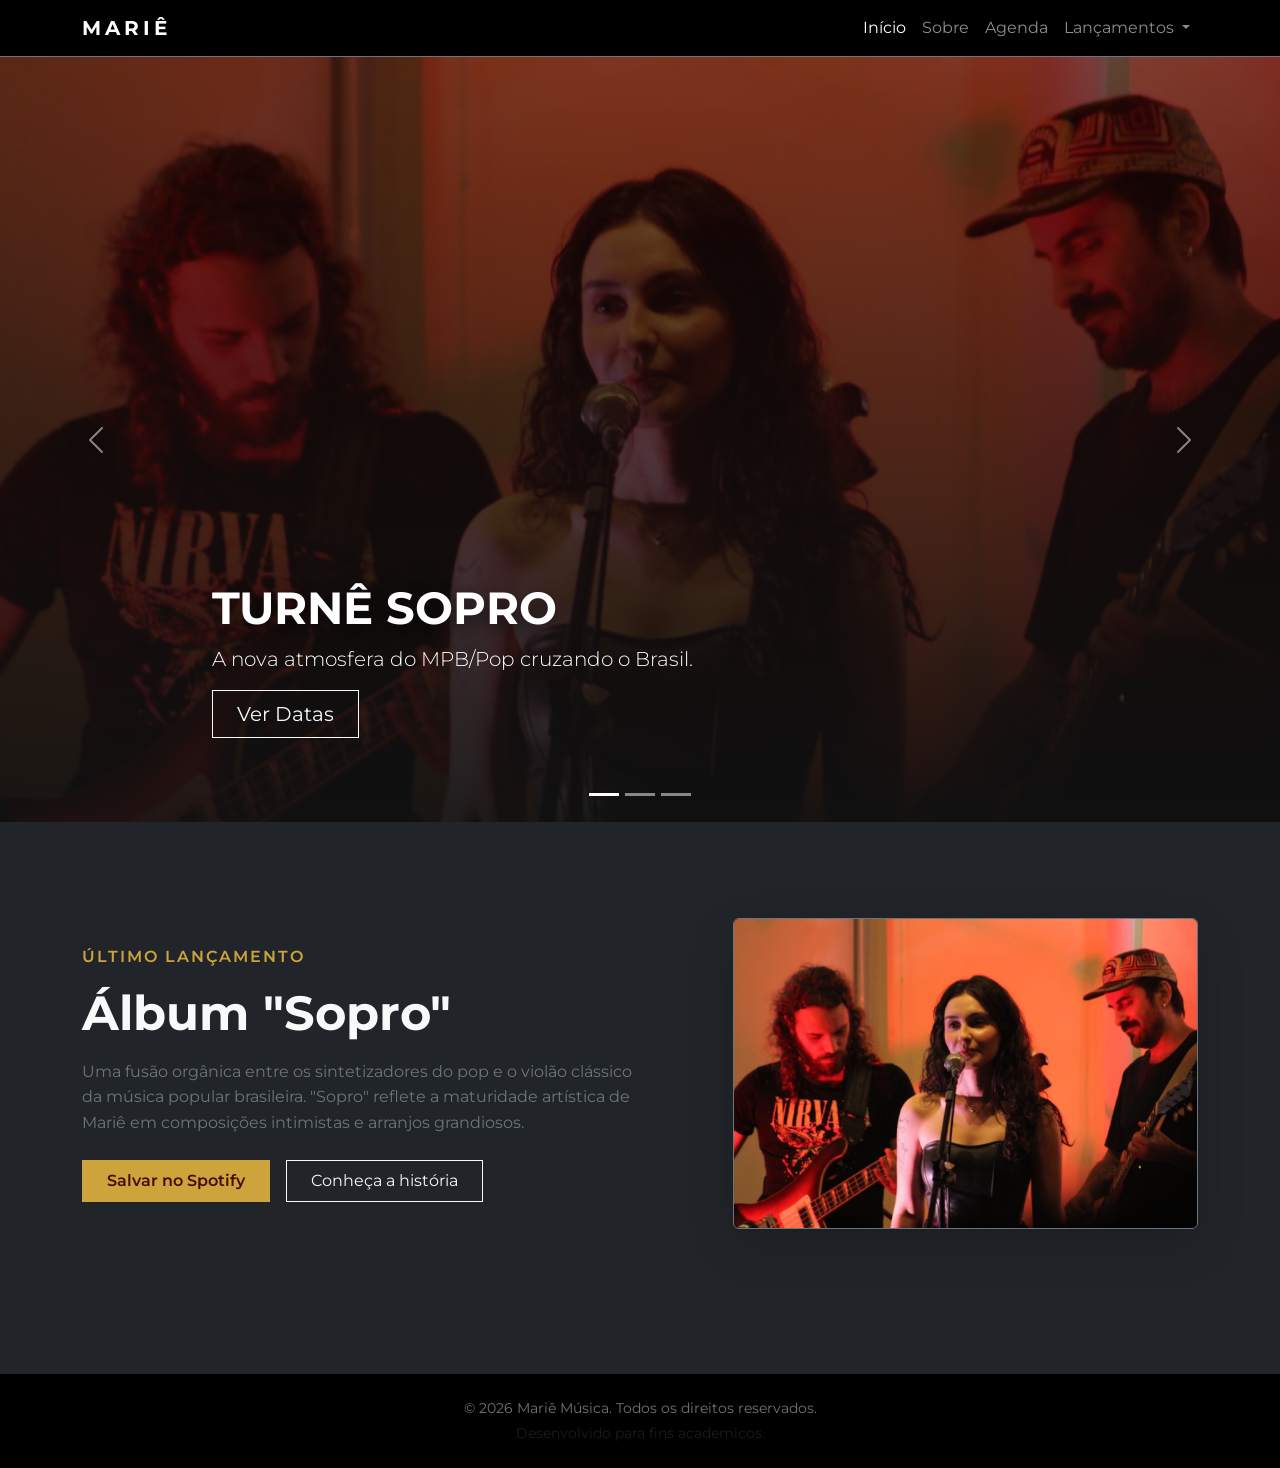
==== index.html @ c8bed158 "initial release" ====
<!doctype html>
<html lang="pt-BR">
  <head>
    <meta charset="UTF-8" />
    <meta name="viewport" content="width=device-width, initial-scale=1.0" />
    <title>Mariê | Site Oficial</title>
    <link
      rel="stylesheet"
      href="https://cdn.jsdelivr.net/npm/bootstrap-icons@1.11.3/font/bootstrap-icons.min.css"
    />
    <link
      href="https://cdn.jsdelivr.net/npm/bootstrap@5.3.3/dist/css/bootstrap.min.css"
      rel="stylesheet"
    />

    <link rel="stylesheet" href="css/style.css" />
  </head>
  <body class="bg-dark text-light">
    <header>
      <nav
        class="navbar navbar-expand-lg navbar-dark bg-black sticky-top border-bottom border-secondary"
      >
        <div class="container">
          <a class="navbar-brand fw-bold tracking-widest" href="index.html"
            >MARIÊ</a
          >
          <button
            class="navbar-toggler"
            type="button"
            data-bs-toggle="collapse"
            data-bs-target="#navbarNav"
            aria-controls="navbarNav"
            aria-expanded="false"
            aria-label="Toggle navigation"
          >
            <span class="navbar-toggler-icon"></span>
          </button>
          <div class="collapse navbar-collapse" id="navbarNav">
            <ul class="navbar-nav ms-auto align-items-center">
              <li class="nav-item">
                <a class="nav-link active" href="index.html">Início</a>
              </li>
              <li class="nav-item">
                <a class="nav-link" href="sobre.html">Sobre</a>
              </li>
              <li class="nav-item">
                <a class="nav-link" href="agenda.html">Agenda</a>
              </li>
              <li class="nav-item dropdown">
                <a
                  class="nav-link dropdown-toggle btn-custom-dropdown"
                  href="#"
                  id="navbarDropdown"
                  role="button"
                  data-bs-toggle="dropdown"
                  aria-expanded="false"
                >
                  Lançamentos
                </a>
                <ul
                  class="dropdown-menu dropdown-menu-dark text-center"
                  aria-labelledby="navbarDropdown"
                >
                  <li>
                    <a class="dropdown-item" href="#" target="_blank"
                      >Álbum 'Sopro' (2025)</a
                    >
                  </li>
                  <li>
                    <a class="dropdown-item" href="#" target="_blank"
                      >Single 'Cais' (2026)</a
                    >
                  </li>
                  <li><hr class="dropdown-divider" /></li>
                  <li>
                    <a
                      class="dropdown-item text-warning"
                      href="#"
                      target="_blank"
                      >Ouvir no Spotify</a
                    >
                  </li>
                </ul>
              </li>
            </ul>
          </div>
        </div>
      </nav>
    </header>

    <main>
      <section
        id="home-carousel"
        class="carousel slide carousel-fade"
        data-bs-ride="carousel"
      >
        <div class="carousel-indicators">
          <button
            type="button"
            data-bs-target="#home-carousel"
            data-bs-slide-to="0"
            class="active"
            aria-current="true"
            aria-label="Slide 1"
          ></button>
          <button
            type="button"
            data-bs-target="#home-carousel"
            data-bs-slide-to="1"
            aria-label="Slide 2"
          ></button>
          <button
            type="button"
            data-bs-target="#home-carousel"
            data-bs-slide-to="2"
            aria-label="Slide 3"
          ></button>
        </div>
        <div class="carousel-inner">
          <div class="carousel-item active" data-bs-interval="5000">
            <div class="overlay"></div>
            <img
              src="img/image1.jpeg"
              onerror="
                this.src =
                  'https://images.unsplash.com/photo-1516450360452-9312f5e86fc7?q=80&w=1920'
              "
              class="d-block w-100 carousel-img"
              alt="Mariê no Palco"
            />
            <div
              class="carousel-caption carousel-caption-mobile text-start mb-5"
            >
              <h1 class="display-3 fw-bold text-uppercase">Turnê Sopro</h1>
              <p class="lead">A nova atmosfera do MPB/Pop cruzando o Brasil.</p>
              <a
                href="agenda.html"
                class="btn btn-outline-light btn-lg rounded-0 px-4"
                >Ver Datas</a
              >
            </div>
          </div>
          <div class="carousel-item" data-bs-interval="5000">
            <div class="overlay"></div>
            <img
              src="img/image2.jpeg"
              onerror="
                this.src =
                  'https://images.unsplash.com/photo-1514525253161-7a46d19cd819?q=80&w=1920'
              "
              class="d-block w-100 carousel-img"
              alt="Show Luzes"
            />
            <div class="carousel-caption carousel-caption-mobile mb-5">
              <h2 class="display-3 fw-bold text-uppercase text-gold">
                Novo Single 'Cais'
              </h2>
              <p class="lead">Disponível em todas as plataformas digitais.</p>
              <button
                class="btn btn-gold btn-lg rounded-0 px-4"
                data-bs-toggle="modal"
                data-bs-target="#newsletterModal"
              >
                Ouvir Agora
              </button>
            </div>
          </div>
          <div class="carousel-item" data-bs-interval="5000">
            <div class="overlay"></div>
            <img
              src="img/image3.jpeg"
              onerror="
                this.src =
                  'https://images.unsplash.com/photo-1470225620780-dba8ba36b745?q=80&w=1920'
              "
              class="d-block w-100 carousel-img"
              alt="Mariê ao vivo"
            />
            <div class="carousel-caption carousel-caption-mobile text-end mb-5">
              <h2 class="display-3 fw-bold text-uppercase">
                Experiência Única
              </h2>
              <p class="lead">Sinta a poesia e o ritmo se misturarem.</p>
            </div>
          </div>
        </div>
        <button
          class="carousel-control-prev"
          type="button"
          data-bs-target="#home-carousel"
          data-bs-slide="prev"
        >
          <span class="carousel-control-prev-icon" aria-hidden="true"></span>
          <span class="visually-hidden">Anterior</span>
        </button>
        <button
          class="carousel-control-next"
          type="button"
          data-bs-target="#home-carousel"
          data-bs-slide="next"
        >
          <span class="carousel-control-next-icon" aria-hidden="true"></span>
          <span class="visually-hidden">Próximo</span>
        </button>
      </section>

      <section class="container py-5 my-5">
        <div
          class="d-flex flex-column flex-lg-row align-items-center justify-content-between gap-5 section-flex"
        >
          <div class="flex-item-content text-center text-lg-start col-lg-6">
            <span class="text-gold text-uppercase fw-semibold tracking-wide"
              >Último Lançamento</span
            >
            <h2 class="display-5 fw-bold my-3">Álbum "Sopro"</h2>
            <p class="text-secondary leading-relaxed">
              Uma fusão orgânica entre os sintetizadores do pop e o violão
              clássico da música popular brasileira. "Sopro" reflete a
              maturidade artística de Mariê em composições intimistas e arranjos
              grandiosos.
            </p>
            <div
              class="mt-4 d-flex justify-content-center justify-content-lg-start gap-3"
            >
              <button
                class="btn btn-gold rounded-0 px-4 py-2"
                data-bs-toggle="modal"
                data-bs-target="#newsletterModal"
              >
                Salvar no Spotify
              </button>
              <a
                href="sobre.html"
                class="btn btn-outline-light rounded-0 px-4 py-2"
                >Conheça a história</a
              >
            </div>
          </div>
          <div class="flex-item-image col-lg-5 text-center">
            <div class="album-cover-wrapper position-relative">
              <img
                src="img/image1.jpeg"
                onerror="
                  this.src =
                    'https://images.unsplash.com/photo-1511671782779-c97d3d27a1d4?q=80&w=600'
                "
                alt="Capa do Álbum"
                class="img-fluid rounded shadow-lg border border-secondary"
              />
            </div>
          </div>
        </div>
      </section>
    </main>

    <div
      class="modal fade"
      id="newsletterModal"
      tabindex="-1"
      aria-labelledby="newsletterModalLabel"
      aria-hidden="true"
    >
      <div class="modal-dialog modal-dialog-centered modal-fullscreen-sm-down">
        <div
          class="modal-content bg-black text-light border border-secondary shadow-lg"
        >
          <div class="modal-header border-bottom border-dark">
            <h5
              class="modal-title fw-bold text-uppercase"
              id="newsletterModalLabel"
            >
              Ouvir Agora
            </h5>
            <button
              type="button"
              class="btn-close btn-close-white"
              data-bs-dismiss="modal"
              aria-label="Close"
            ></button>
          </div>
          <div class="modal-body py-4">
            <p class="text-secondary mb-3">
              Ouça o novo single em sua plataforma favorita ou inscreva-se na
              nossa newsletter para novidades.
            </p>
            <div class="row g-3 align-items-center">
              <div class="col-12">
                <div
                  class="d-flex flex-column flex-sm-row gap-3 align-items-center"
                >
                  <div class="flex-fill">
                    <div
                      class="d-flex flex-column flex-md-row align-items-start align-items-md-center justify-content-between gap-3"
                    >
                      <div>
                        <h6 class="mb-1 fw-bold">
                          Cais — Mariê feat. Tini (2026)
                        </h6>
                        <p class="mb-1 small text-secondary">Mariê</p>
                      </div>
                      <div class="d-none d-md-block">
                        <a
                          href="https://open.spotify.com/intl-pt/track/7kYbxvrGXv8cmKjkqgqhrw?si=89a0f99a4b0c460d"
                          target="_blank"
                          rel="noopener"
                          class="btn btn-gold"
                          >Abrir no Spotify</a
                        >
                      </div>
                    </div>

                    <div class="mt-3">
                      <div class="ratio ratio-16x9 rounded overflow-hidden">
                        <iframe
                          src="https://open.spotify.com/embed/track/7kYbxvrGXv8cmKjkqgqhrw"
                          width="100%"
                          height="80"
                          frameborder="0"
                          allow="
                            clipboard-write;
                            encrypted-media;
                            fullscreen;
                            picture-in-picture;
                          "
                        ></iframe>
                      </div>
                    </div>

                    <div class="mt-3 d-flex gap-2 d-md-none">
                      <a
                        href="https://open.spotify.com/intl-pt/track/7kYbxvrGXv8cmKjkqgqhrw?si=89a0f99a4b0c460d"
                        target="_blank"
                        rel="noopener"
                        class="btn btn-gold w-100"
                        >Ouvir no Spotify</a
                      >
                    </div>
                  </div>
                </div>
              </div>
            </div>
          </div>
        </div>
      </div>
    </div>

    <div
      class="modal fade"
      id="subscribeModal"
      tabindex="-1"
      aria-labelledby="subscribeModalLabel"
      aria-hidden="true"
    >
      <div class="modal-dialog modal-dialog-centered modal-fullscreen-sm-down">
        <div
          class="modal-content bg-black text-light border border-secondary shadow-lg"
        >
          <div class="modal-header border-bottom border-dark">
            <h5
              class="modal-title fw-bold text-uppercase"
              id="subscribeModalLabel"
            >
              Inscreva-se
            </h5>
            <button
              type="button"
              class="btn-close btn-close-white"
              data-bs-dismiss="modal"
              aria-label="Close"
            ></button>
          </div>
          <div class="modal-body py-4">
            <form id="subscribeForm">
              <div class="mb-3">
                <label for="email" class="form-label small text-gold fw-bold"
                  >E‑mail</label
                >
                <input
                  type="email"
                  class="form-control bg-dark text-light border-secondary rounded-0"
                  id="email"
                  placeholder="seu@exemplo.com"
                  required
                />
              </div>
              <div class="d-flex justify-content-end">
                <button
                  type="button"
                  class="btn btn-outline-secondary rounded-0 me-2"
                  data-bs-dismiss="modal"
                >
                  Fechar
                </button>
                <button type="submit" class="btn btn-gold rounded-0">
                  Enviar
                </button>
              </div>
            </form>
          </div>
        </div>
      </div>
    </div>

    <div
      class="modal fade"
      id="buyTicketModal"
      tabindex="-1"
      aria-labelledby="buyTicketModalLabel"
      aria-hidden="true"
    >
      <div
        class="modal-dialog modal-dialog-centered modal-lg modal-fullscreen-sm-down"
      >
        <div
          class="modal-content bg-black text-light border border-secondary shadow-lg"
        >
          <div class="modal-header border-bottom border-dark">
            <h5
              class="modal-title fw-bold text-uppercase tracking-wide"
              id="buyTicketModalLabel"
            >
              <i class="bi bi-ticket-perforated text-gold me-2"></i> Reserva de
              Ingressos
            </h5>
            <button
              type="button"
              class="btn-close btn-close-white"
              data-bs-dismiss="modal"
              aria-label="Close"
            ></button>
          </div>

          <div class="modal-body py-4">
            <div class="row g-4">
              <div class="col-md-5 border-end border-dark">
                <div
                  class="d-flex flex-column h-100 justify-content-center px-2"
                >
                  <img
                    src="img/image1.jpeg"
                    onerror="
                      this.src =
                        'https://images.unsplash.com/photo-1501386761578-eac5c94b800a?q=80&w=400'
                    "
                    class="img-fluid rounded mb-3 shadow"
                    alt="Mariê Show"
                  />
                  <p class="text-gold mb-1 small fw-bold uppercase">
                    Turnê Sopro 2026
                  </p>
                  <h4 class="fw-bold">Mariê Ao Vivo</h4>
                  <p class="text-secondary small">
                    Selecione o setor desejado. Os ingressos são nominais e
                    intransferíveis.
                  </p>
                </div>
              </div>

              <div class="col-md-7">
                <form id="purchaseForm" class="px-2">
                  <div class="row">
                    <div class="col-12 mb-3">
                      <label class="form-label text-gold small fw-bold"
                        >Nome</label
                      >
                      <input
                        type="text"
                        class="form-control bg-dark text-light border-secondary rounded-0"
                        id="buyerName"
                        placeholder="Seu nome"
                        required
                      />
                    </div>
                    <div class="col-12 mb-3">
                      <label class="form-label text-gold small fw-bold"
                        >E‑mail</label
                      >
                      <input
                        type="email"
                        class="form-control bg-dark text-light border-secondary rounded-0"
                        id="buyerEmail"
                        placeholder="seu@exemplo.com"
                        required
                      />
                    </div>

                    <div class="col-12 mb-3">
                      <label class="form-label text-gold small fw-bold"
                        >Setor</label
                      >
                      <select
                        class="form-select bg-dark text-light border-secondary rounded-0"
                        id="setorSelect"
                      >
                        <option value="pista">Pista Comum — R$ 80,00</option>
                        <option value="vip">
                          Pista Premium VIP — R$ 160,00
                        </option>
                      </select>
                    </div>

                    <div class="col-6 mb-3">
                      <label
                        for="quantity"
                        class="form-label text-gold small fw-bold"
                        >Quantidade</label
                      >
                      <input
                        type="number"
                        class="form-control bg-dark text-light border-secondary rounded-0"
                        id="quantity"
                        value="1"
                        min="1"
                        max="6"
                      />
                    </div>

                    <div class="col-6 mb-3">
                      <label class="form-label text-gold small fw-bold"
                        >Pagamento</label
                      >
                      <select
                        class="form-select bg-dark text-light border-secondary rounded-0"
                        id="paymentMethod"
                      >
                        <option value="card">Cartão (simulação)</option>
                        <option value="pix">PIX</option>
                        <option value="boleto">Boleto</option>
                      </select>
                    </div>

                    <div class="col-12 mb-2">
                      <div
                        class="alert alert-dark bg-dark border-secondary text-secondary small"
                        role="alert"
                      >
                        <i class="bi bi-info-circle me-2"></i> Valores mostrados
                        são de exemplo — pagamento simulado.
                      </div>
                    </div>
                  </div>
                </form>
              </div>
            </div>
          </div>
          <div class="modal-footer border-top border-dark">
            <button
              type="button"
              class="btn btn-outline-secondary rounded-0 px-4"
              data-bs-dismiss="modal"
            >
              Cancelar
            </button>
            <button
              type="submit"
              form="purchaseForm"
              class="btn btn-gold rounded-0 px-5"
            >
              Confirmar Compra
            </button>
          </div>
        </div>
      </div>
    </div>

    <footer class="bg-black text-center py-4 border-top border-dark mt-5">
      <div class="container">
        <p class="mb-1 text-secondary small">
          &copy; 2026 Mariê Música. Todos os direitos reservados.
        </p>
        <p class="small text-muted mb-0">Desenvolvido para fins academicos.</p>
      </div>
    </footer>

    <script src="https://cdn.jsdelivr.net/npm/bootstrap@5.3.3/dist/js/bootstrap.bundle.min.js"></script>
    <script src="js/script.js"></script>
  </body>
</html>
---- css/style.css ----
/* Configurações Gerais e Tipografia */
@import url("https://fonts.googleapis.com/css2?family=Montserrat:wght@300;400;600;700&display=swap");

body {
  font-family: "Montserrat", sans-serif;
  background-color: #440d0d !important;
  overflow-x: hidden;
}

/* Footer sticky: layout base */
html,
body {
  height: 100%;
}
body {
  display: flex;
  flex-direction: column;
  min-height: 100vh;
}
main {
  flex: 1 0 auto;
}
footer {
  flex-shrink: 0;
}

.text-gold {
  color: #cca43b !important;
}

.btn-gold {
  background-color: #cca43b !important;
  color: #440d0d !important;
  font-weight: 600;
  border: 1px solid #cca43b;
  transition: all 0.3s ease;
}

.btn-gold:hover,
.btn-gold:focus-visible {
  background-color: #b88d2d !important;
  color: #440d0d !important;
  border-color: #b88d2d !important;
  box-shadow: 0 0 0 0.2rem rgba(204, 164, 59, 0.22);
}

.tracking-widest {
  letter-spacing: 4px;
}
.tracking-wide {
  letter-spacing: 2px;
}

.carousel-img {
  height: 85vh;
  object-fit: cover;
  filter: brightness(60%) contrast(105%);
}

.overlay {
  position: absolute;
  top: 0;
  left: 0;
  width: 100%;
  height: 100%;
  background: linear-gradient(
    180deg,
    rgba(62, 9, 9, 0.3) 0%,
    rgba(18, 18, 18, 0.9) 100%
  );
  z-index: 1;
}

.carousel-caption {
  z-index: 2;
}

.filter-grayscale {
  filter: grayscale(30%) contrast(110%);
  transition: filter 0.5s ease;
}

.filter-grayscale:hover {
  filter: grayscale(0%) contrast(100%);
}

.table th,
.table td {
  padding: 1.2rem 1rem !important;
}

.leading-relaxed {
  line-height: 1.6;
}

.carousel-caption-mobile {
  display: block;
  padding: 1rem 1.25rem;
  max-width: 95%;
}

.carousel-caption-mobile h1,
.carousel-caption-mobile h2,
.carousel-caption-mobile h4 {
  text-shadow: 0 6px 18px rgba(0, 0, 0, 0.6);
}

@media (max-width: 767.98px) {
  .carousel-img {
    height: 60vh;
  }

  .carousel-caption-mobile {
    position: relative;
    bottom: 0;
    transform: none;
    text-align: center !important;
    padding-bottom: 1.5rem;
  }

  .carousel-caption-mobile.text-start,
  .carousel-caption-mobile.text-end {
    text-align: center !important;
  }

  .carousel-caption-mobile h1,
  .carousel-caption-mobile h2,
  .carousel-caption-mobile p {
    text-align: center !important;
  }

  .carousel-caption-mobile {
    left: 50% !important;
    transform: translateX(-50%) !important;
    width: 100%;
    padding-left: 1rem;
    padding-right: 1rem;
  }

  .carousel-caption-mobile .display-3 {
    font-size: 1.6rem;
    line-height: 1.1;
  }

  .carousel-caption-mobile .lead {
    font-size: 0.95rem;
  }

  .section-flex {
    padding-left: 1rem;
    padding-right: 1rem;
  }

  .flex-item-image img {
    max-width: 360px;
  }
}

@media (min-width: 768px) {
  .carousel-caption-mobile .display-3 {
    font-size: 2.8rem;
  }
}

.spotify-cover img {
  border-radius: 6px;
  object-fit: cover;
}

@media (max-width: 575.98px) {
  .spotify-cover img {
    max-width: 120px;
  }
  .modal-content {
    padding: 0.5rem;
  }
}

@media (min-width: 576px) {
  .modal-dialog {
    max-width: 720px;
  }
}

/* Ajustes para modals em tela pequena (fullscreen-sm-down) */
@media (max-width: 575.98px) {
  .modal-fullscreen-sm-down .modal-content {
    border-radius: 0;
    height: 100vh;
    display: flex;
    flex-direction: column;
  }
  .modal-fullscreen-sm-down .modal-body {
    overflow-y: auto;
    -webkit-overflow-scrolling: touch;
    padding: 1rem;
  }
  .modal-fullscreen-sm-down .modal-footer {
    flex-shrink: 0;
  }
  .modal-fullscreen-sm-down .d-flex.flex-column.flex-sm-row {
    gap: 0.5rem;
    align-items: flex-start;
  }
}

.modal-fullscreen-sm-down,
.modal-fullscreen-sm-down .modal-dialog,
.modal-fullscreen-sm-down .modal-content,
.modal-fullscreen-sm-down .modal-body {
  overflow-x: hidden;
}

.spotify-cover img {
  width: 100%;
  height: auto;
  max-width: 140px;
}

.modal-fullscreen-sm-down .modal-body {
  box-sizing: border-box;
  padding-left: 0.75rem;
  padding-right: 0.75rem;
}

/* Fix flex overflow: allow flex children to shrink on narrow viewports */
.modal-fullscreen-sm-down .flex-fill {
  min-width: 0 !important;
}
.modal-fullscreen-sm-down .spotify-cover {
  flex: 0 0 auto;
}
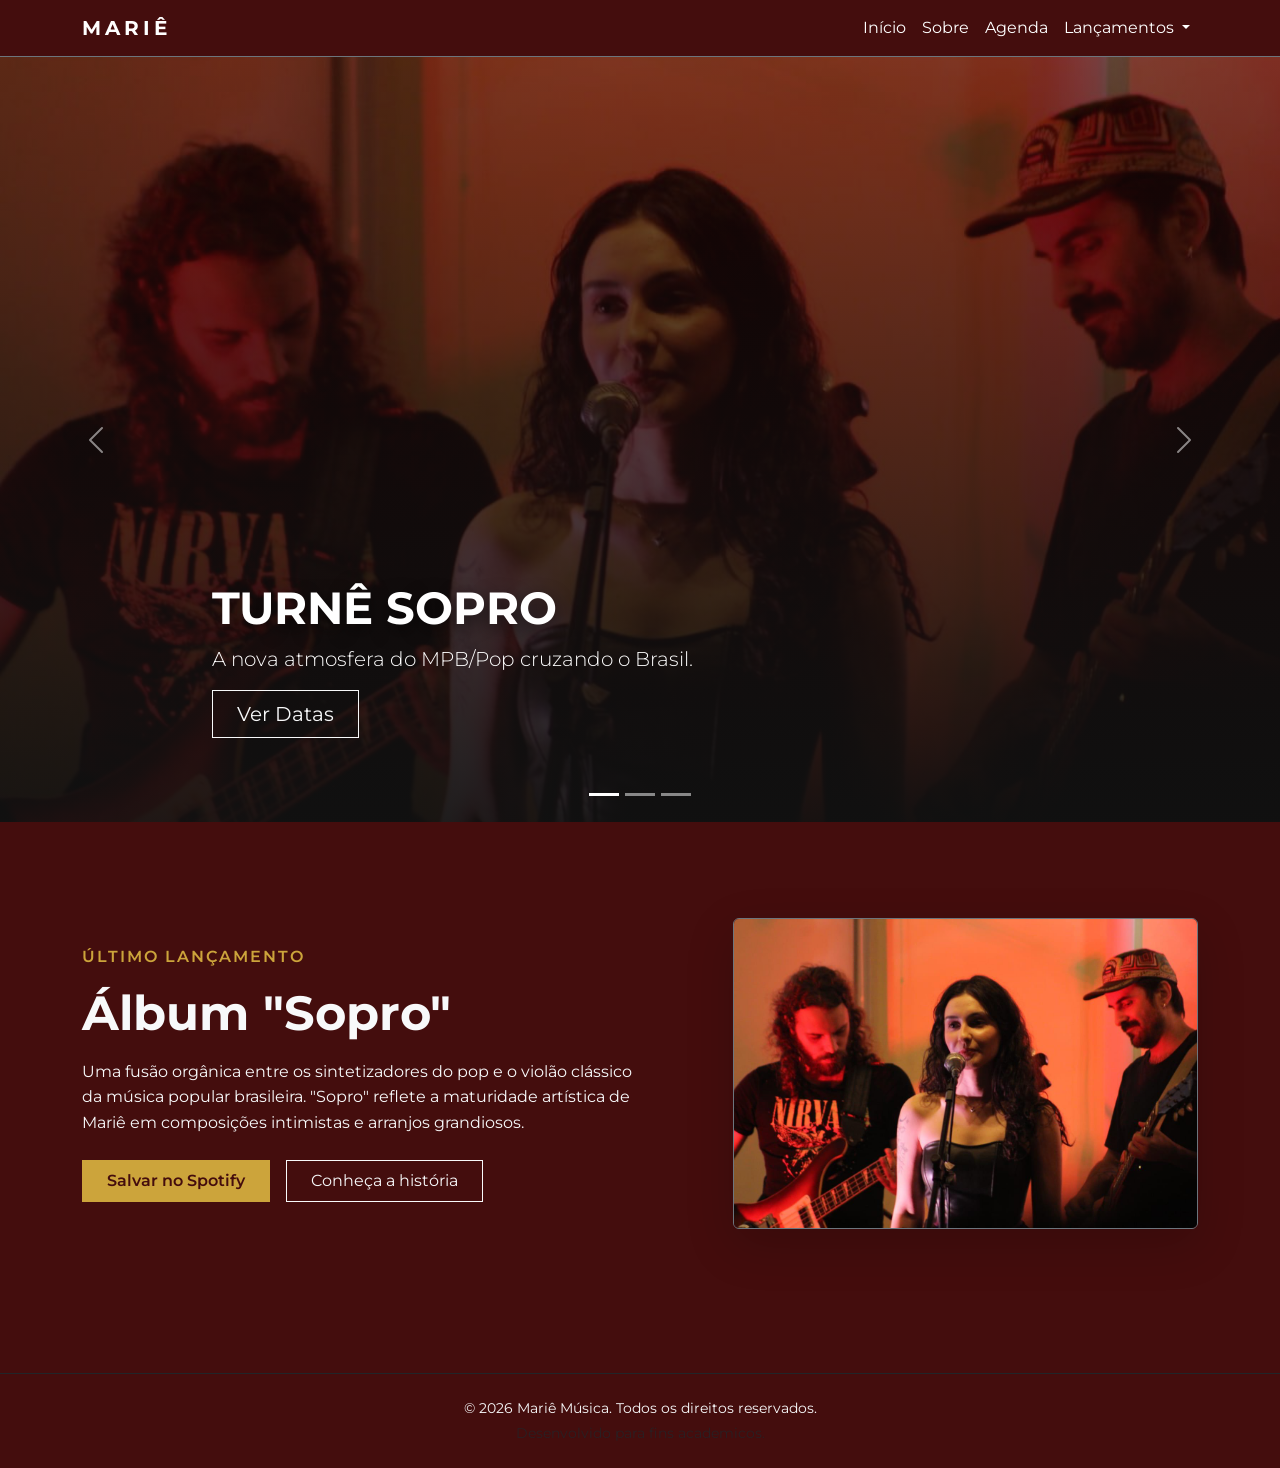
==== commit a8f2b4e1: "chore: manutenção na margem" ====
--- a/index.html
+++ b/index.html
@@ -15,17 +15,17 @@
 
     <link rel="stylesheet" href="css/style.css" />
   </head>
-  <body class="bg-dark text-light">
+  <body class="text-light">
     <header>
       <nav
-        class="navbar navbar-expand-lg navbar-dark bg-black sticky-top border-bottom border-secondary"
+        class="navbar navbar-expand-lg navbar-dark sticky-top border-bottom border-secondary"
       >
         <div class="container">
-          <a class="navbar-brand fw-bold tracking-widest" href="index.html"
+          <a class="navbar-brand fw-bold text-white tracking-widest" href="index.html"
             >MARIÊ</a
           >
           <button
-            class="navbar-toggler"
+            class="navbar-toggler border-secondary"
             type="button"
             data-bs-toggle="collapse"
             data-bs-target="#navbarNav"
@@ -213,7 +213,7 @@
               >Último Lançamento</span
             >
             <h2 class="display-5 fw-bold my-3">Álbum "Sopro"</h2>
-            <p class="text-secondary leading-relaxed">
+            <p class=" leading-relaxed">
               Uma fusão orgânica entre os sintetizadores do pop e o violão
               clássico da música popular brasileira. "Sopro" reflete a
               maturidade artística de Mariê em composições intimistas e arranjos
@@ -262,7 +262,7 @@
     >
       <div class="modal-dialog modal-dialog-centered modal-fullscreen-sm-down">
         <div
-          class="modal-content bg-black text-light border border-secondary shadow-lg"
+          class="modal-content  text-light border border-secondary shadow-lg"
         >
           <div class="modal-header border-bottom border-dark">
             <h5
@@ -279,7 +279,7 @@
             ></button>
           </div>
           <div class="modal-body py-4">
-            <p class="text-secondary mb-3">
+            <p class=" mb-3">
               Ouça o novo single em sua plataforma favorita ou inscreva-se na
               nossa newsletter para novidades.
             </p>
@@ -296,7 +296,7 @@
                         <h6 class="mb-1 fw-bold">
                           Cais — Mariê feat. Tini (2026)
                         </h6>
-                        <p class="mb-1 small text-secondary">Mariê</p>
+                        <p class="mb-1 small ">Mariê</p>
                       </div>
                       <div class="d-none d-md-block">
                         <a
@@ -353,7 +353,7 @@
     >
       <div class="modal-dialog modal-dialog-centered modal-fullscreen-sm-down">
         <div
-          class="modal-content bg-black text-light border border-secondary shadow-lg"
+          class="modal-content  text-light border border-secondary shadow-lg"
         >
           <div class="modal-header border-bottom border-dark">
             <h5
@@ -377,7 +377,7 @@
                 >
                 <input
                   type="email"
-                  class="form-control bg-dark text-light border-secondary rounded-0"
+                  class="form-control text-light border-secondary rounded-0"
                   id="email"
                   placeholder="seu@exemplo.com"
                   required
@@ -412,7 +412,7 @@
         class="modal-dialog modal-dialog-centered modal-lg modal-fullscreen-sm-down"
       >
         <div
-          class="modal-content bg-black text-light border border-secondary shadow-lg"
+          class="modal-content  text-light border border-secondary shadow-lg"
         >
           <div class="modal-header border-bottom border-dark">
             <h5
@@ -449,7 +449,7 @@
                     Turnê Sopro 2026
                   </p>
                   <h4 class="fw-bold">Mariê Ao Vivo</h4>
-                  <p class="text-secondary small">
+                  <p class=" small">
                     Selecione o setor desejado. Os ingressos são nominais e
                     intransferíveis.
                   </p>
@@ -465,7 +465,7 @@
                       >
                       <input
                         type="text"
-                        class="form-control bg-dark text-light border-secondary rounded-0"
+                        class="form-control text-light border-secondary rounded-0"
                         id="buyerName"
                         placeholder="Seu nome"
                         required
@@ -477,7 +477,7 @@
                       >
                       <input
                         type="email"
-                        class="form-control bg-dark text-light border-secondary rounded-0"
+                        class="form-control text-light border-secondary rounded-0"
                         id="buyerEmail"
                         placeholder="seu@exemplo.com"
                         required
@@ -489,7 +489,7 @@
                         >Setor</label
                       >
                       <select
-                        class="form-select bg-dark text-light border-secondary rounded-0"
+                        class="form-select text-light border-secondary rounded-0"
                         id="setorSelect"
                       >
                         <option value="pista">Pista Comum — R$ 80,00</option>
@@ -507,7 +507,7 @@
                       >
                       <input
                         type="number"
-                        class="form-control bg-dark text-light border-secondary rounded-0"
+                        class="form-control text-light border-secondary rounded-0"
                         id="quantity"
                         value="1"
                         min="1"
@@ -520,7 +520,7 @@
                         >Pagamento</label
                       >
                       <select
-                        class="form-select bg-dark text-light border-secondary rounded-0"
+                        class="form-select text-light border-secondary rounded-0"
                         id="paymentMethod"
                       >
                         <option value="card">Cartão (simulação)</option>
@@ -531,7 +531,7 @@
 
                     <div class="col-12 mb-2">
                       <div
-                        class="alert alert-dark bg-dark border-secondary text-secondary small"
+                        class="alert alert-dark border-secondary  small"
                         role="alert"
                       >
                         <i class="bi bi-info-circle me-2"></i> Valores mostrados
@@ -563,9 +563,9 @@
       </div>
     </div>
 
-    <footer class="bg-black text-center py-4 border-top border-dark mt-5">
+    <footer class=" text-center py-4 border-top border-dark mt-5">
       <div class="container">
-        <p class="mb-1 text-secondary small">
+        <p class="mb-1  small">
           &copy; 2026 Mariê Música. Todos os direitos reservados.
         </p>
         <p class="small text-muted mb-0">Desenvolvido para fins academicos.</p>
--- a/css/style.css
+++ b/css/style.css
@@ -26,6 +26,37 @@
 
 .text-gold {
   color: #cca43b !important;
+}
+
+.navbar .nav-link,
+.navbar .navbar-brand,
+.navbar .dropdown-toggle,
+.navbar .dropdown-item {
+  color: #fff !important;
+}
+
+.navbar .dropdown-item:hover,
+.navbar .dropdown-item:focus {
+  color: #fff !important;
+}
+
+.navbar-toggler {
+  border-color: rgba(255, 255, 255, 0.75) !important;
+}
+
+.navbar-toggler-icon {
+  background-image: url("data:image/svg+xml,%3csvg xmlns='http://www.w3.org/2000/svg' viewBox='0 0 30 30'%3e%3cpath stroke='rgba(255, 255, 255, 1)' stroke-linecap='round' stroke-miterlimit='10' stroke-width='2' d='M4 7h22M4 15h22M4 23h22'/%3e%3c/svg%3e") !important;
+}
+
+.form-control,
+.form-select,
+.form-control:focus,
+.form-select:focus {
+  color: #000 !important;
+}
+
+.form-control::placeholder {
+  color: rgba(0, 0, 0, 0.55) !important;
 }
 
 .btn-gold {
@@ -89,6 +120,14 @@
   padding: 1.2rem 1rem !important;
 }
 
+.agenda-table-wrapper {
+  overflow-x: hidden;
+}
+
+.agenda-table td {
+  vertical-align: middle;
+}
+
 .leading-relaxed {
   line-height: 1.6;
 }
@@ -154,6 +193,70 @@
   .flex-item-image img {
     max-width: 360px;
   }
+
+  .agenda-table-wrapper {
+    padding: 1rem !important;
+  }
+
+  .agenda-table {
+    min-width: 0;
+  }
+
+  .agenda-table thead {
+    display: none;
+  }
+
+  .agenda-table,
+  .agenda-table tbody,
+  .agenda-table tr,
+  .agenda-table td {
+    display: block;
+    width: 100%;
+  }
+
+  .agenda-table tr {
+    padding: 0;
+    margin-bottom: 1rem;
+    border: 1px solid rgba(255, 255, 255, 0.12);
+    border-radius: 0.5rem;
+    background: rgba(255, 255, 255, 0.03);
+  }
+
+  .agenda-table td {
+    padding: 0.65rem 1rem !important;
+    text-align: left !important;
+    border: 0 !important;
+  }
+
+  .agenda-table td::before {
+    content: attr(data-label);
+    display: block;
+    margin-bottom: 0.35rem;
+    color: #cca43b;
+    font-size: 0.72rem;
+    font-weight: 700;
+    letter-spacing: 0.12em;
+    text-transform: uppercase;
+  }
+
+  .agenda-table td:last-child::before {
+    display: none;
+  }
+
+  .agenda-table td:last-child {
+    padding-top: 0.9rem !important;
+    padding-bottom: 1rem !important;
+  }
+
+  .agenda-buy-btn,
+  .agenda-status-badge {
+    width: 100%;
+  }
+
+  .agenda-buy-btn,
+  .agenda-status-badge {
+    margin-top: 0.2rem;
+  }
 }
 
 @media (min-width: 768px) {
@@ -165,6 +268,10 @@
 .spotify-cover img {
   border-radius: 6px;
   object-fit: cover;
+}
+
+.modal-content {
+  background-color: #212529 !important;
 }
 
 @media (max-width: 575.98px) {
